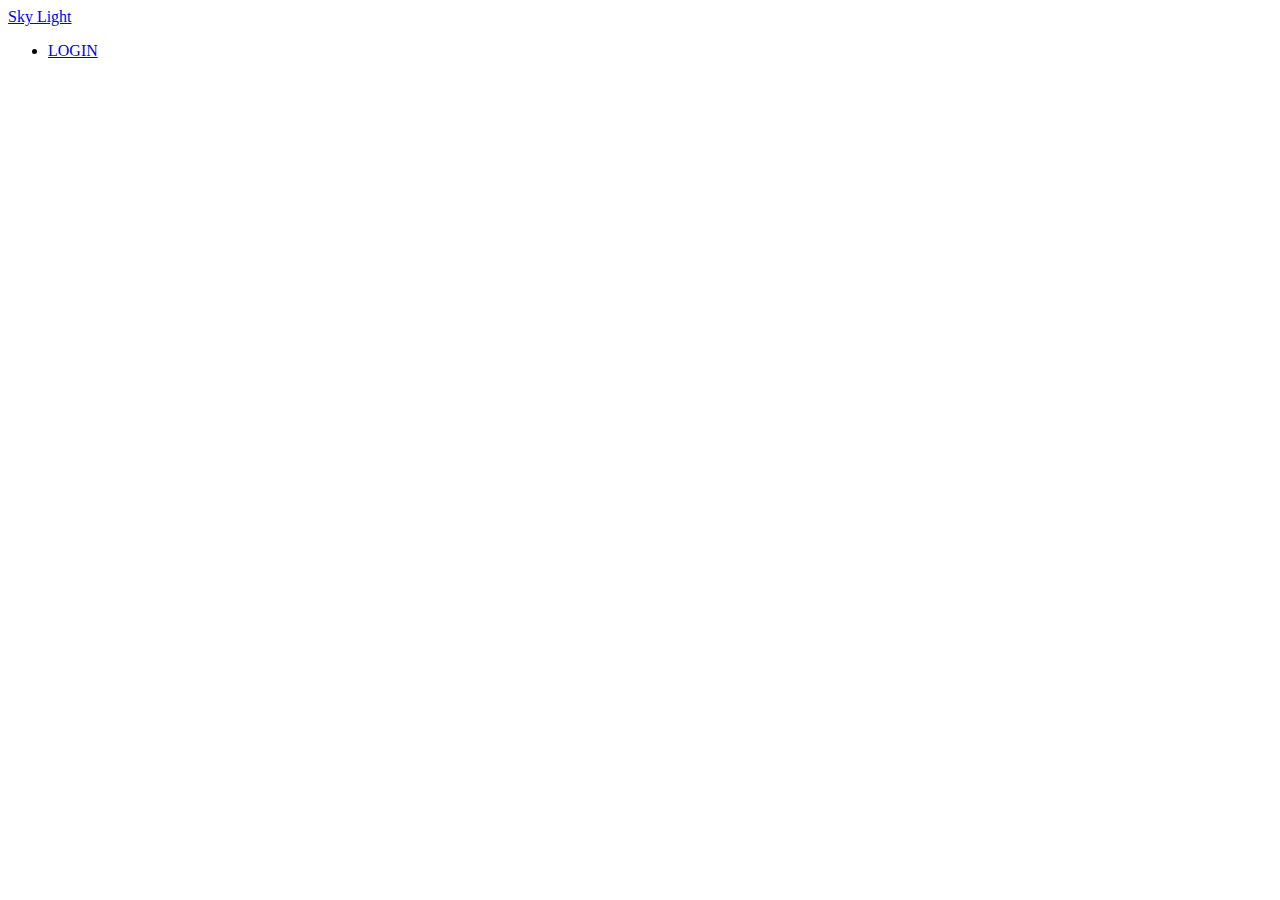
==== login.html @ ca17da96 "Login form starts" ====
<!DOCTYPE html>
<html lang="en">
<head>
    <meta charset="UTF-8">
    <meta http-equiv="X-UA-Compatible" content="IE=edge">
    <meta name="viewport" content="width=device-width, initial-scale=1.0">
    <title>SKYLIGHT TRAVEL AGENCY</title>
</head>
<header>
    
    <a href="#" class="logo">Sky Light <span></span></a>

    <nav class="navbar">
        <ul>
            <li><a data-scroll="LOGIN" href="login.html" class="active">LOGIN</a></li>
            
        </ul>
    </nav>
    <div class="fas fa-bars"></div>

</header>
<section class="home" id="home">

    <div class="video">
        <video src="images/Ocean.mp4" loop muted autoplay></video>
    </div>
    <div class="form">
        <!--login form start-->
        <form class="login-form" action="" method="post">
         
<body>
    
</body>
</html>
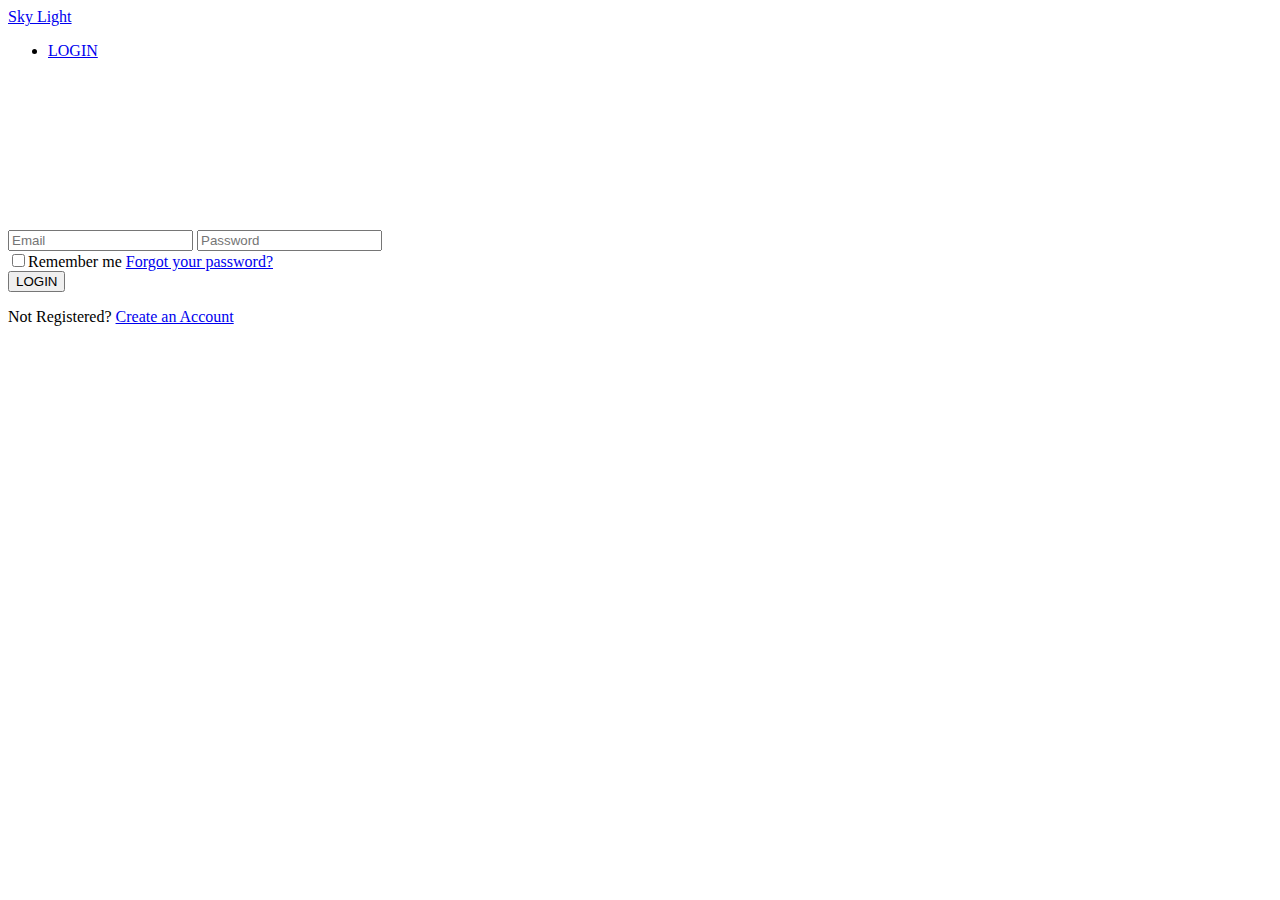
==== commit df30c94b: "Login ends" ====
--- a/login.html
+++ b/login.html
@@ -27,6 +27,22 @@
     <div class="form">
         <!--login form start-->
         <form class="login-form" action="" method="post">
+        <div class="form">
+			<!--login form start-->
+			<form class="login-form" action="" method="post">
+				<i class="fas fa-user-circle"></i>
+				<input class="user-input" type="email" name="" placeholder="Email" required>
+				<input class="user-input" type="password" name="" placeholder="Password" required>
+				<div class="options-01">
+					<label class="remember-me"><input type="checkbox" name="">Remember me</label>
+					<a href="#">Forgot your password?</a>
+				</div>
+				<input class="btn" type="submit" name="" value="LOGIN" formaction="index.html" class="btn btn-info btn-block">
+				<div class="options-02">
+					<p>Not Registered? <a href="#">Create an Account</a></p>
+				</div>
+			</form>
+			<!--login form end-->
          
 <body>
     
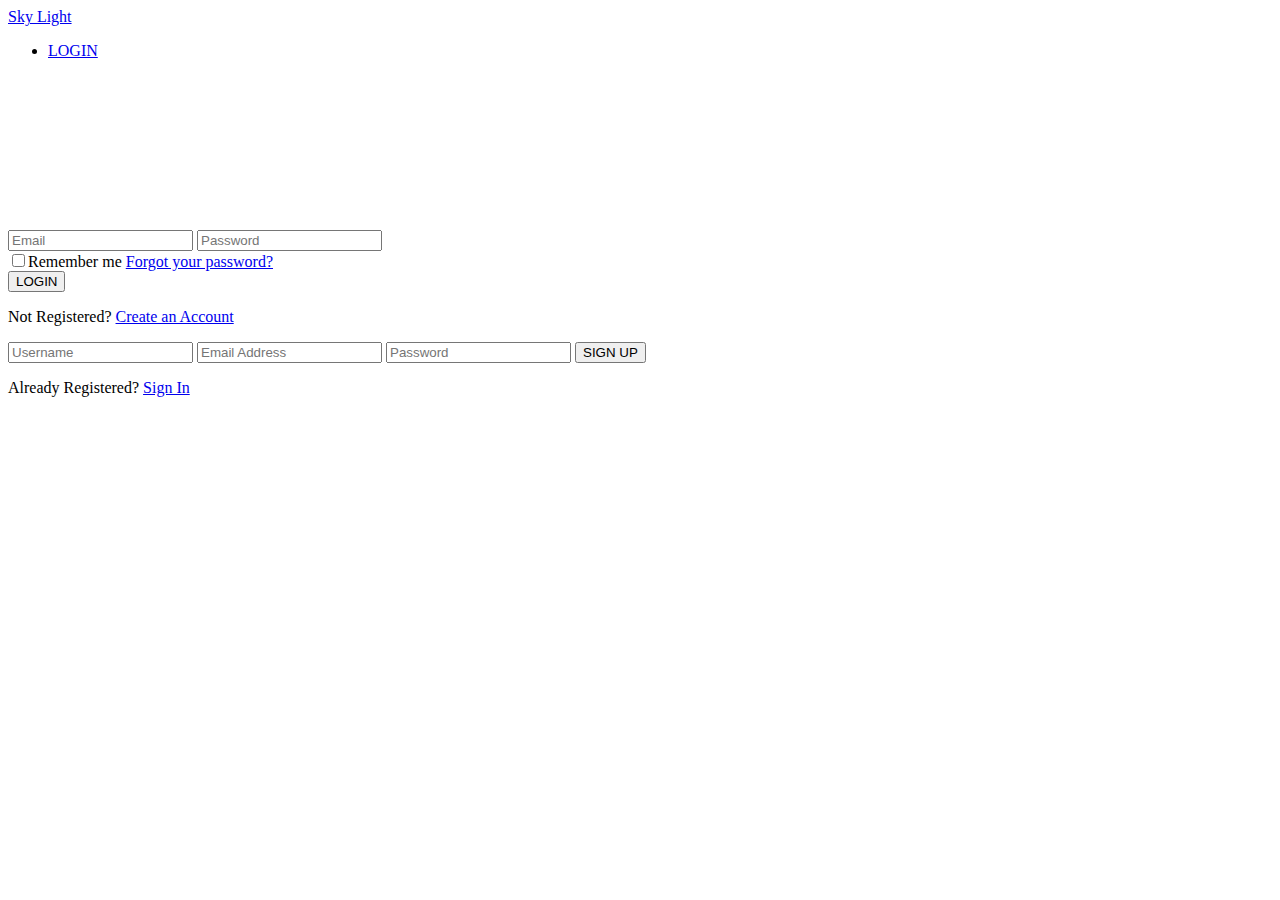
==== commit 1826a0ad: "Singup form created" ====
--- a/login.html
+++ b/login.html
@@ -4,6 +4,10 @@
     <meta charset="UTF-8">
     <meta http-equiv="X-UA-Compatible" content="IE=edge">
     <meta name="viewport" content="width=device-width, initial-scale=1.0">
+    <title>SKYLIGHT TRAVEL AGENCY</title>
+    <link rel='icon' href=images/logo.png>
+    <link rel="stylesheet" href="css/style.css">
+    <script src="https://cdnjs.cloudflare.com/ajax/libs/jquery/3.4.1/jquery.min.js" charset="utf-8"></script>
     <title>SKYLIGHT TRAVEL AGENCY</title>
 </head>
 <header>
@@ -30,7 +34,7 @@
         <div class="form">
 			<!--login form start-->
 			<form class="login-form" action="" method="post">
-				<i class="fas fa-user-circle"></i>
+				
 				<input class="user-input" type="email" name="" placeholder="Email" required>
 				<input class="user-input" type="password" name="" placeholder="Password" required>
 				<div class="options-01">
@@ -43,6 +47,20 @@
 				</div>
 			</form>
 			<!--login form end-->
+            <!--signup form start-->
+			<form class="signup-form" action="" method="post">
+				
+				<input class="user-input" type="text" name="" placeholder="Username" required>
+				<input class="user-input" type="email" name="" placeholder="Email Address" required>
+				<input class="user-input" type="password" name="" placeholder="Password" required>
+				<input class="btn" type="submit" name="" value="SIGN UP" formaction="index.html" class="btn btn-info btn-block">
+				<div class="options-02">
+					<p>Already Registered? <a href="#">Sign In</a></p>
+				</div>
+			</form>
+			<!--signup form end-->
+		</div>
+</section>
          
 <body>
     
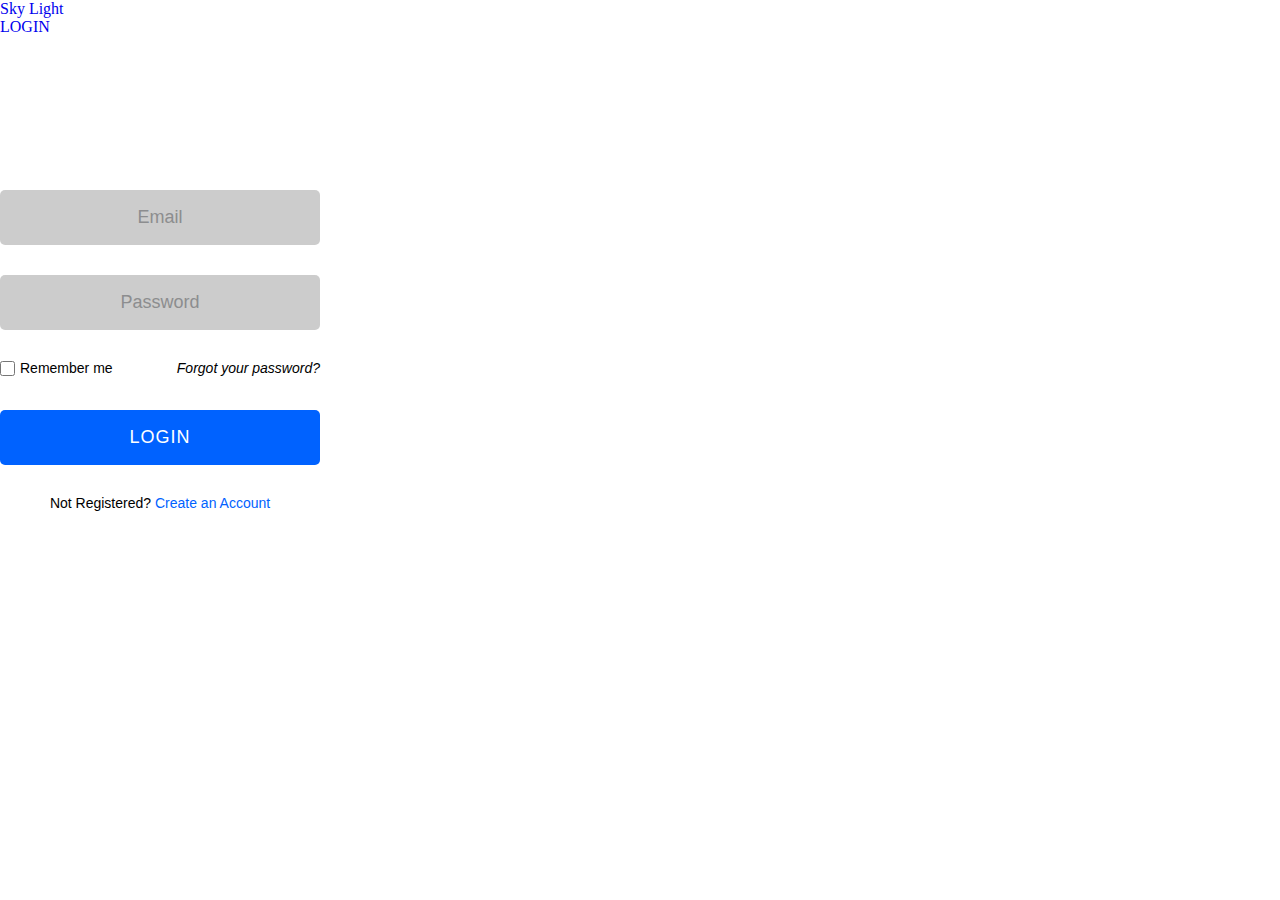
==== commit 3c6b3159: "Login" ====
--- a/login.html
+++ b/login.html
@@ -9,6 +9,7 @@
     <link rel="stylesheet" href="css/style.css">
     <script src="https://cdnjs.cloudflare.com/ajax/libs/jquery/3.4.1/jquery.min.js" charset="utf-8"></script>
     <title>SKYLIGHT TRAVEL AGENCY</title>
+    <script src="js/main.js"></script>
 </head>
 <header>
     
--- a/css/style.css
+++ b/css/style.css
@@ -0,0 +1,119 @@
+@import url('https://fonts.googleapis.com/css2?family=Kalam:wght@300;400;700&display=swap');
+
+/* CSS for Login starts */
+*{
+    margin: 0;
+    padding: 0;
+    box-sizing: border-box;
+    text-decoration: none;
+  }
+.form{
+  z-index: 1;
+  font-family: "Poppins", sans-serif;
+  position: absolute;
+  width: 320px;
+  text-align: center;
+}
+
+.form i{
+  z-index: 1;
+  color: rgb(0, 0, 0);
+  font-size: 65px;
+  margin-bottom: 30px;
+}
+.form .signup-form{
+  display: none;
+}
+
+.form .user-input{
+  width: 320px;
+  height: 55px;
+  margin-bottom: 30px;
+  outline: none;
+  border: none;
+  background: rgba(0, 0, 0, 0.2);
+  color: #fff;
+  font-size: 18px;
+  text-align: center;
+  border-radius: 5px;
+  transition: 0.5s;
+  transition-property: border-left, border-right, box-shadow;
+}
+.form .user-input:hover, .form .user-input:focus, .form .user-input:active{
+  border-left: solid 8px #0062ff;
+  border-right: solid 8px #0062ff;
+  box-shadow: 0 0 100px rgba(0, 98, 255, 0.8);
+}
+
+.form .options-01{
+  margin-bottom: 50px;
+}
+
+.form .options-01 input{
+  width: 15px;
+  height: 15px;
+  margin-right: 5px;
+}
+
+.form .options-01 .remember-me{
+  color: rgb(0, 0, 0);
+  font-size: 14px;
+  display: flex;
+  align-items: center;
+  float: left;
+  cursor: pointer;
+}
+
+.form .options-01 a{
+  color: rgb(0, 0, 0);
+  font-size: 14px;
+  font-style: italic;
+  float: right;
+}
+::placeholder
+{
+color: rgb(125, 126, 128);
+opacity: 0.8; /*Google Chrome*/
+}
+.form .btn{
+  outline: none;
+  border: none;
+  width: 320px;
+  height: 55px;
+  background: #0062ff;
+  color: #fff;
+  font-size: 18px;
+  letter-spacing: 1px;
+  border-radius: 5px;
+  cursor: pointer;
+  transition: 0.5s;
+  transition-property: border-left, border-right, box-shadow;
+}
+.form .btn:hover{
+  border-left: solid 8px rgba(0, 0, 0, 0.5);
+  border-right: solid 8px rgba(0, 0, 0, 0.5);
+  box-shadow: 0 0 100px rgba(0, 98, 255, 0.8);
+}
+.form .options-02{
+  color: rgb(0, 0, 0);
+  font-size: 14px;
+  margin-top: 30px;
+}
+
+.form .options-02 a{
+  color: #0062ff;
+}
+@media screen and (max-width: 500px){
+  .form{
+    width: 95%;
+  }
+
+  .form .user-input{
+    width: 100%
+  }
+
+  .form .btn{
+    width: 100%;
+  }
+}
+  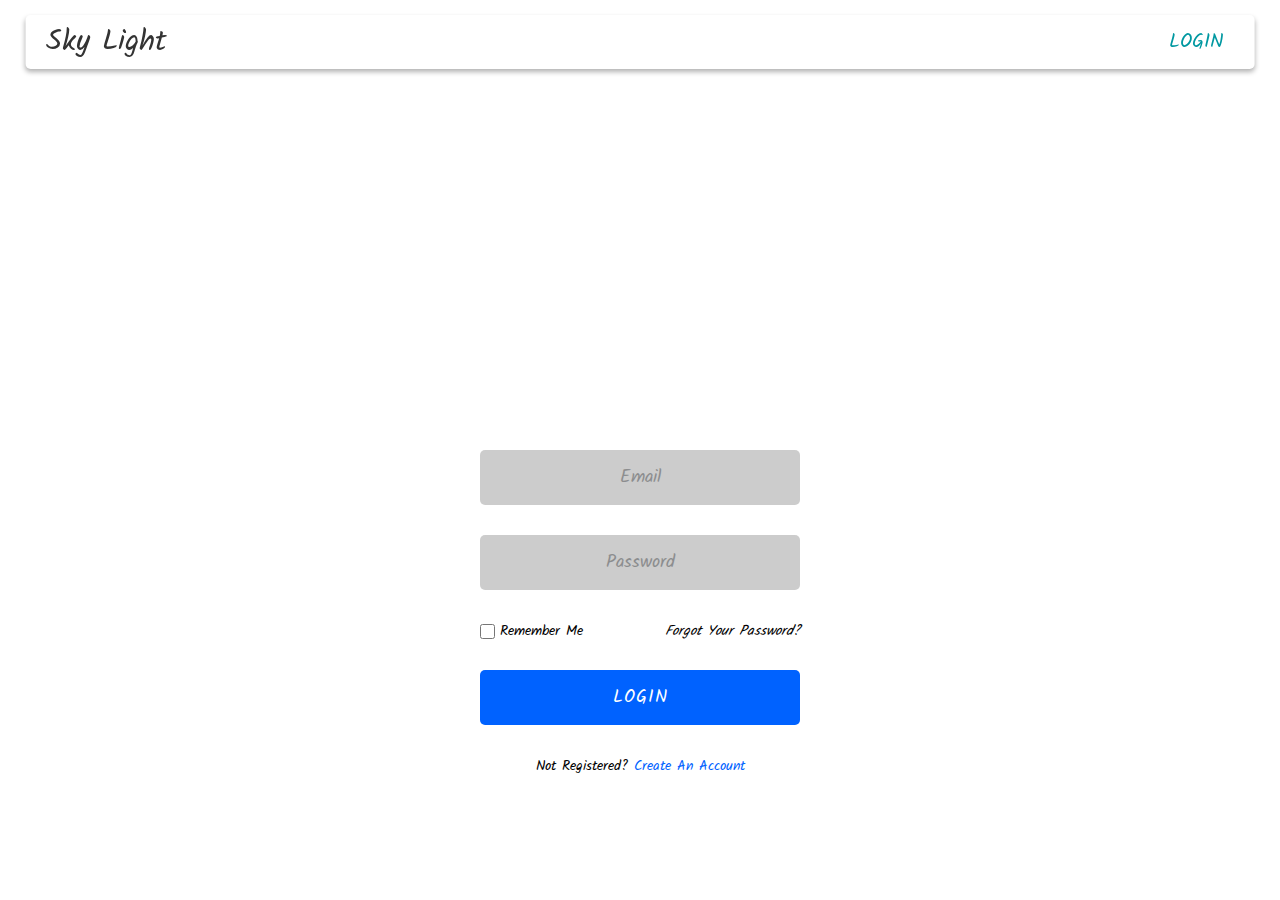
==== commit 1140494d: "Edited Login page" ====
--- a/login.html
+++ b/login.html
@@ -8,9 +8,9 @@
     <link rel='icon' href=images/logo.png>
     <link rel="stylesheet" href="css/style.css">
     <script src="https://cdnjs.cloudflare.com/ajax/libs/jquery/3.4.1/jquery.min.js" charset="utf-8"></script>
-    <title>SKYLIGHT TRAVEL AGENCY</title>
-    <script src="js/main.js"></script>
 </head>
+
+<body>
 <header>
     
     <a href="#" class="logo">Sky Light <span></span></a>
@@ -62,8 +62,6 @@
 			<!--signup form end-->
 		</div>
 </section>
-         
-<body>
     
 </body>
 </html>--- a/css/style.css
+++ b/css/style.css
@@ -1,4 +1,217 @@
 @import url('https://fonts.googleapis.com/css2?family=Kalam:wght@300;400;700&display=swap');
+*{
+    font-family: 'Kalam', cursive;
+    padding: 0; margin: 0;
+    box-sizing: border-box;
+    text-decoration: none;
+    text-transform: capitalize;
+  }
+  
+  html{
+    overflow-x: hidden;
+    font-size: 62.5%;
+  }
+  
+  .heading{
+    color:#333;
+    font-size: 3.5rem;
+    padding: 1rem;
+    padding-top: 6rem;
+    text-align: center;
+    letter-spacing: .2rem;
+  }
+  
+  .heading span{
+    color:#0098a1;
+  }
+  
+  header{
+    width: 96%;
+    background:#fff;
+    display: flex;
+    align-items: center;
+    justify-content: space-between;
+    position: fixed;
+    top:1.5rem; left:50%;
+    transform: translateX(-50%);
+    border-radius: .5rem;
+    box-shadow: 0 .3rem .5rem rgba(0,0,0,.3);
+    padding:.3rem 2rem;
+    transition: .2s linear;
+    z-index: 1000;
+  }
+  
+  .header-active{
+    top:0;
+    width:100%;
+    border-radius: 0;
+  }
+  
+  header .logo{
+    color:#333;
+    font-size: 3rem;
+  }
+  
+  header .logo span{
+    color:#0098a1;
+  }
+  
+  header .navbar ul{
+    list-style: none;
+    display: flex;
+    align-items: center;
+    justify-content: space-between;
+    margin:0; padding:0;
+  }
+  
+  header .navbar ul li{
+    margin:0 1rem;
+  }
+  
+  header .navbar ul li a{
+    font-size: 2rem;
+    color:#333;
+    transition: .2s linear;
+  }
+  
+  
+  header .navbar ul li .active,
+  header .navbar ul li a:hover{
+    color: #0098a1;
+  }
+  
+  header .fa-bars{
+    font-size: 3rem;
+    color:#0098a1;
+    cursor: pointer;
+    display: none;
+  }
+
+
+  /* CSS for home starts */
+.home{
+    min-height: 100vh;
+    display: flex;
+    align-items: center;
+    justify-content: space-around;
+    position: relative;
+    padding:2rem 10rem;
+}
+  
+.home .video video{
+    position: absolute;
+    top:0; left:0;
+    height:100%;
+    width: 100%;
+    object-fit: cover;
+    z-index: -1;
+}
+  
+.home .content{
+    margin-top: 7rem;
+}
+  
+.home .content h1{
+    font-size: 6.1vw;
+    color:#fff;
+    text-shadow: 0 .3rem .5rem #000;
+}
+  
+.home .content p{
+    font-size: 1.5vw;
+    color:#eee;
+    text-shadow: 0 .3rem .5rem #000;
+    padding-left: 2rem;
+    border-left: .3rem solid #ddd;
+}
+  
+.home .form-container form{
+    margin-top: 8rem;
+    padding:2rem;
+    width:40rem;
+    background-color: #fff;
+    box-shadow: 0 .3rem .5rem rgba(0,0,0,.9);
+    border-radius: .5rem;
+}
+  
+.home .form-container form h3{
+    color:#333;
+    font-size: 3rem;
+    text-align: center;
+}
+  
+.home .form-container form span{
+    color:#0098a1;
+    font-size: 2.5rem;
+    margin:.5rem 0;
+    display: block;
+}
+  
+.home .form-container form input{
+    width: 100%;
+    padding:0 1rem;
+    height:4rem;
+    font-size: 1.5rem;
+    background:#eee;
+    border:none;
+    outline: none;
+    color:#333;
+    box-shadow: 0 .1rem .3rem rgba(0,0,0,.3) inset;
+    border-radius: .5rem;
+}
+  
+.home .form-container form input[type="submit"]{
+    width:10rem;
+    color:#fff;
+    background:#0098a1;
+    cursor: pointer;
+    font-size: 2rem;
+    margin-top: 2rem;
+    transition: .2s linear;
+}
+  
+.home .form-container form input[type="submit"]:hover{
+    border:.2rem solid #0098a1;
+    color:#0098a1;
+    background: none;
+}
+.home .dropdown{
+    position: relative;
+    z-index: 10;
+    display: inline-block;
+}
+.home .dropdown__hover{
+      display: inline-block;
+      padding: 10px;
+      background-color:#0098a1;
+      color: #ffffff;
+      border:0 solid #0098a1;
+      cursor: pointer;
+}
+.home .dropdown__hover:hover{background-color: #0098a1;;}
+.home .dropdown__menu{
+      position: absolute;
+      display: none;
+      top: 100%;
+      left: 0;
+      min-width: 200px;
+      background-color: #ffffff;
+      color: #0098a1;
+      box-shadow: 0 3px 2px rgba(0,0,0,0.3);
+}
+.home .dropdown:hover .final__dropdown__menu{display: block;}
+.home .dropdown__menu a{
+        display: block;
+        padding: 10px;
+        text-decoration: none;
+        border-width: 0;
+        border-top: 1px solid #e0e0e0;
+}
+.home .dropdown__menu a:hover{
+        background-color:#f0f0f0;
+        color: #323b40;
+}
+    
 
 /* CSS for Login starts */
 *{
@@ -116,4 +329,633 @@
     width: 100%;
   }
 }
+
+/* CSS for Feature starts */
+
+.carousel
+{
+	margin: 10px;
+	width: 100%;
+	overflow: scroll;
+	position: relative;
+	box-shadow: border-box;
+}
+
+.carousel__container
+{
+	white-space: nowrap;
+	margin: 20px 0px;
+	padding-bottom: 10px;
+}
+.carousel-item
+{
+	background-color: #fff;
+	width: 425px;
+	height: 350px;
+	border-radius: 10px;
+	overflow: hidden;
+	margin-right: 10px;
+	display: inline-block;
+	cursor: pointer;
+	transition: 450ms all;
+	transform-origin: center left;
+	position: relative;
+	box-shadow: 0 5px 5px 0 rgba(0,0,0,0.26);
+}
+
+.carousel-item .info
+{
+	text-align: center;
+	line-height: 20px;
+	margin-top: -10px;
+	font-family:  'Kalam', cursive;
+  font-size: medium;
+	margin-bottom: 10px;
+}
+.carousel-item .info h3
+{
+	color: #333;
+	padding-top: 5px;
+	cursor: pointer;
+	font-family: 'Kalam', cursive;
+  font-size: larger;
+	letter-spacing: 1px;
+	font-size: 14px;
+}
+.carousel-item .info .price
+{
+	font-size: 13px;
+	color: #0062ff;
+	letter-spacing: 0.5px;
+}
+
+.carousel-item~ .carousel-item
+{
+	transform: translate3d(20px,0,0);
+}
+
+.carousel__container:hover .carousel-item:hover
+{
+	transform: scale(1.09);
+	opacity: 1;
+}
+
+.carousel-item__img
+{
+	width: 100%;
+	height: 210px;
+	object-fit: cover;
+	border-radius: 10px;
+	box-shadow: 0 0.5px 0.5px 0 rgba(0,0,0,0.26);
+}
+.carousel::-webkit-scrollbar
+{
+	height: 10px;
+}
+.carousel::-webkit-scrollbar-track
+{
+	-webkit-:inset 0 0 6px rgba(0,0,0,0.26);
+	border-radius: 10px;
+}
+.carousel::-webkit-scrollbar-track-piece
+{
+	max-width: 200px;
+}
+.carousel::-webkit-scrollbar-thumb
+{
+	border-radius: 50px;
+	background-color: #fff;
+	background-image: -webkit-gradient(linear,40% 0%,75% 84%, from(#a3d6ff), to(#6fe9ff), color-stop(0.6, #09c6ff));
+}
+.discount{
+  position: absolute;
+  top:1rem; left: 1rem;
+  display: block;
+  height:3.5rem;
+  width:6rem;
+  background: #ff3300;
+  color:#fff;
+  line-height: 4rem;
+  text-align: center;
+  font-size: 2rem;
+}  
+.buy-btn{
+	background-color: #FFFFFF;
+	color:#252525;
+	font-weight: 500;
+	letter-spacing: 1px;
+	font-family: calibri;
+	border-radius: 40px;
+	box-shadow: 2px 2px 30px rgba(0,0,0,0.2);
+}
+.buy-btn:hover{
+	color:#FFFFFF;
+	background-color: #6e6e6e;
+	transition: all ease 0.3s;
+}
+
+/* CSS for About starts */
+
+.about{
+  min-height: 100vh;
+}
+#more{
+  display: none;
+}
+
+.about .row{
+  display: flex;
+  align-items: center;
+  justify-content: space-around;
+  width:90%;
+  margin:0 auto;
+}
+
+.about .row .image img{
+  height:65vh;
+  width: 50vw;
+}
+
+.about .row .content h3{
+  font-size: 4rem;
+  color:#0098a1;
+}
+
+.about .row .content p{
+  font-size: 1.9rem;
+  color:#333;
+}
+
+.about .row .content .btn{
+  outline: none;
+  border:none;
+  cursor: pointer;
+  transition: .2s linear;
+  height:4rem;
+  width:18rem;
+  margin-top: 1rem;
+  color:#fff;
+  background: #0098a1;
+  font-size: 2rem;
+}
+
+.about .row .content .button,
+.about .row .content .button:hover{
+  background: none;
+  color:#0098a1;
+  border:.2rem solid #0098a1;
+  margin-right: 1rem;
+}
+
+/* CSS for Gallery starts */
+.gallery .body{
+  margin: 0;
+  padding: 0;
+  height: 80vh;
+  display: flex;
+  justify-content: center;
+  align-items: center;
+  
+}
+.gallery .slider{
+  width: 800px;
+  height: 500px;
+  border-radius: 10px;
+  overflow: hidden;
+
+}
+
+.gallery .slides{
+  width: 500%;
+  height: 500px;
+  display: flex;
+}
+
+.gallery .slides input{
+  display: none;
+}
+
+.gallery .slide{
+  width: 20%;
+  transition: 1s;
+}
+
+.gallery .slide img{
+  width: 800px;
+  height: 500px;
+}
+
+/*css for manual slide navigation*/
+
+.navigation-manual{
+  position: absolute;
+  width: 800px;
+  margin-top: -40px;
+  display: flex;
+  justify-content: center;
+}
+
+.manual-btn{
+  border: 2px solid #40D3DC;
+  padding: 5px;
+  border-radius: 10px;
+  cursor: pointer;
+  transition: 1s;
+}
+
+.manual-btn:not(:last-child){
+  margin-right: 40px;
+}
+
+.manual-btn:hover{
+  background: #40D3DC;
+}
+
+#radio1:checked ~ .first{
+  margin-left: 0;
+}
+
+#radio2:checked ~ .first{
+  margin-left: -20%;
+}
+
+#radio3:checked ~ .first{
+  margin-left: -40%;
+}
+
+#radio4:checked ~ .first{
+  margin-left: -60%;
+}
+#radio5:checked ~ .first{
+  margin-left: -80%;
+}
+#radio6:checked ~ .first{
+  margin-left: -100%;
+}
+/*css for automatic navigation*/
+
+.navigation-auto{
+  position: absolute;
+  display: flex;
+  width: 800px;
+  justify-content: center;
+  margin-top: 460px;
+}
+
+.navigation-auto div{
+  border: 2px solid #40D3DC;
+  padding: 5px;
+  border-radius: 10px;
+  transition: 1s;
+}
+
+.navigation-auto div:not(:last-child){
+  margin-right: 40px;
+}
+
+#radio1:checked ~ .navigation-auto .auto-btn1{
+  background: #40D3DC;
+}
+
+#radio2:checked ~ .navigation-auto .auto-btn2{
+  background: #40D3DC;
+}
+
+#radio3:checked ~ .navigation-auto .auto-btn3{
+  background: #40D3DC;
+}
+
+#radio4:checked ~ .navigation-auto .auto-btn4{
+  background: #40D3DC;
+}
+
+#radio5:checked ~ .navigation-auto .auto-btn5{
+  background: #40D3DC;
+}
+
+#radio6:checked ~ .navigation-auto .auto-btn6{
+  background: #40D3DC;
+}
+
+/* CSS for Review starts */
+
+.review{
+  background: url(../images/Review.jpg), linear-gradient(#0098a1, #0098a1) no-repeat;
+  background-size: cover;
+  background-position: center;
+  background-attachment: fixed;
+  background-blend-mode: multiply;
+}
+
+.review .heading{
+  color:#fff;
+  padding-bottom: 4rem;
+}
+
+.review .heading span{
+  color:gold;
+}
+
+.review .box-container{
+  display: flex;
+  justify-content: center;
+  flex-wrap: wrap;
+}
+
+.review .box-container .box{
+  width:35rem;
+  margin:4rem 2rem;
+  padding-bottom: 2rem;
+  text-align: center;
+  box-shadow: 0 .3rem .5rem #000;
+  background:#fff;
+}
+
+
+.review .box-container .box .image{
+  margin-top: -5rem;
+}
+
+.review .box-container .box .image img{
+  height:10rem;
+  width:10rem;
+  border-radius: 50%;
+  object-fit: cover;
+  border: .7rem solid #fff;
+}
+
+.review .box-container .box .content h3{
+  font-size: 2rem;
+  color:#0098a1;
+}
+
+.review .box-container .box .content p{
+  font-size: 1.4rem;
+  color:#333;
+  padding:.5rem 1.5rem;
+}
+
+.review .box-container .box .content .stars i{
+  color:gold;
+  font-size: 1.7rem;
+  padding:1rem .1rem;
+}
+
+/* contact section starts  */
+
+.contact .row{
+  display: flex;
+  align-items: center;
+  justify-content: space-around;
+}
+
+.contact .row .contact-info .box{
+  margin:4rem 2rem;
+}
+
+.contact .row .contact-info .box h3{
+  font-size: 2rem;
+  color:#333;
+}
+
+.contact .row .contact-info .box h3 i{
+  color:#0098a1;
+}
+
+.contact .row .contact-info .box p{
+  padding-left: 3rem;
+  font-size: 1.7rem;
+  color:#aaa;
+}
+
+.contact .row .contact-form-container{
+  width:50%;
+}
+
+.contact .row .contact-form-container h3{
+  font-size: 4rem;
+  padding-top: 4rem;
+  color:#0098a1;
+} 
+
+.contact .row .contact-form-container .inputBox{
+  display: flex;
+  justify-content: space-between;
+  flex-wrap: wrap;
+}
+
+.contact .row .contact-form-container .inputBox input{
+  width: 49%;
+}
+
+.contact .row .contact-form-container form input, textarea{
+  outline: none;
+  border:.2rem solid #0098a1;
+  height:4rem;
+  background:#fff;
+  padding:0 1rem;
+  margin:1rem 0;
+  font-size: 1.8rem;
+}
+
+.contact .row .contact-form-container form textarea{
+  width:100%;
+  padding:1rem;
+  resize: none;
+  height:20%;
+}
+
+.contact .row .contact-form-container form input[type="submit"]{
+  color:#0098a1;
+  border:.2rem solid #0098a1;
+  cursor: pointer;
+  transition: .2s;
+  width:20rem;
+}
+
+.contact .row .contact-form-container form input[type="submit"]:hover{
+  color:#fff;
+  background:#0098a1;
+}
+
+.newsletter{
+  padding:2rem;
+  background:linear-gradient(rgba(0,0,0,.6),rgba(0,0,0,.6)), url(../images/Quark-Antarctica-2.jpg) no-repeat;
+  background-size: cover;
+  background-position: center;
+  background-attachment: fixed;
+  text-align: center;
+}
+
+.newsletter h1{
+  font-size: 5rem;
+  color:#fff;
+  text-shadow: 0 .3rem .5rem #000;
+}
+
+.newsletter p{
+  font-size: 2rem;
+  color:#eee;
+  padding:1rem 15rem;
+}
+
+.newsletter form input{
+  outline:none;
+  border:none;
+  height:5rem;
+}
+
+.newsletter form input[type="email"]{
+  width:40rem;
+  padding:0 1rem;
+  color:#fff;
+  background:rgba(255,255,255,.2);
+  font-size: 2rem;
+}
+
+.newsletter form input[type="email"]::placeholder{
+  color:#ccc;
+}
+
+.newsletter form input[type="submit"]{
+  width:20rem;
+  color:#fff;
+  background:#0098a1;
+  font-size: 2rem;
+  cursor: pointer;
+  margin-left: -1.1rem;
+  transition: .2s;
+}
+
+.newsletter form input[type="submit"]:hover{
+  border:.2rem solid #fff;
+  color:#fff;
+  background:none;  
+}
+
+.footer{
+  display: flex;
+  justify-content: center;
+  flex-wrap: wrap;
+ 
+}
+.footer .box{
+  width:30rem;
+  margin:2rem;
+  text-align: center;
+}
+.footer .box:nth-child(1){
+  text-align: left;
+}
+
+.footer .box h3{
+  font-size: 3rem;
+  padding:1rem 0;
+}
+
+.footer .box p{
+  color:#666;
+  font-size: 1.5rem;
+}
+
+.footer .box a{
+  color:#666;
+  font-size: 2rem;
+  display: block;
+  padding:.2rem 0;
+}
+
+.footer .box a:hover{
+  text-decoration: underline;
+}
+
+.footer .credit{
+  width: 85%;
+  padding-top: 1rem;
+  font-size: 2rem;
+  color:#0098a1;
+  text-align: center;
+  border-top: .2rem solid #3333;
+}
+
+
+
+
+
+
+
+
+
+
+
+
+
+
+
+/* media queries  */
+@media (max-width:768px){
+
+    html{
+      font-size: 55%;
+    }
+  
+    header .fa-bars{
+      display: block;
+    }
+  
+    header .navbar{
+      position: fixed;
+      top:-100rem; left:50%;
+      transform: translateX(-50%);
+      width: 100%;
+      background-color: #fff;
+      border-radius: .5rem;
+      box-shadow: 0 .3rem .5rem rgba(0,0,0,.3);
+      z-index: 1000;
+      transition: .2s linear;
+      opacity: 0;
+    }
+  
+    header .navbar ul{
+      flex-flow: column;
+    }
+  
+    header .navbar ul li{
+      margin:1rem 0;
+      width: 100%;
+      text-align: center;
+    }
+  
+    header .navbar ul li a{
+      display: block;
+      font-size: 3rem;
+    }
+  
+    header .nav-toggle{
+      top:5.5rem;
+      opacity: 1;
+    }
+}
+@media (max-width:500px){
+
+    .home .form-container{
+      width: 100%;
+    }
+  
+    .home .form-container form{
+      width: 100%;
+      margin:3rem 0;
+    }
+  
+    .home .form-container form input[type="submit"]{
+      width: 100%;
+    }
+    .contact form{
+      width: 90%;
+    }
+  
+    .contact form .inputBox input{
+      width: 100%;
+    }
+  }
   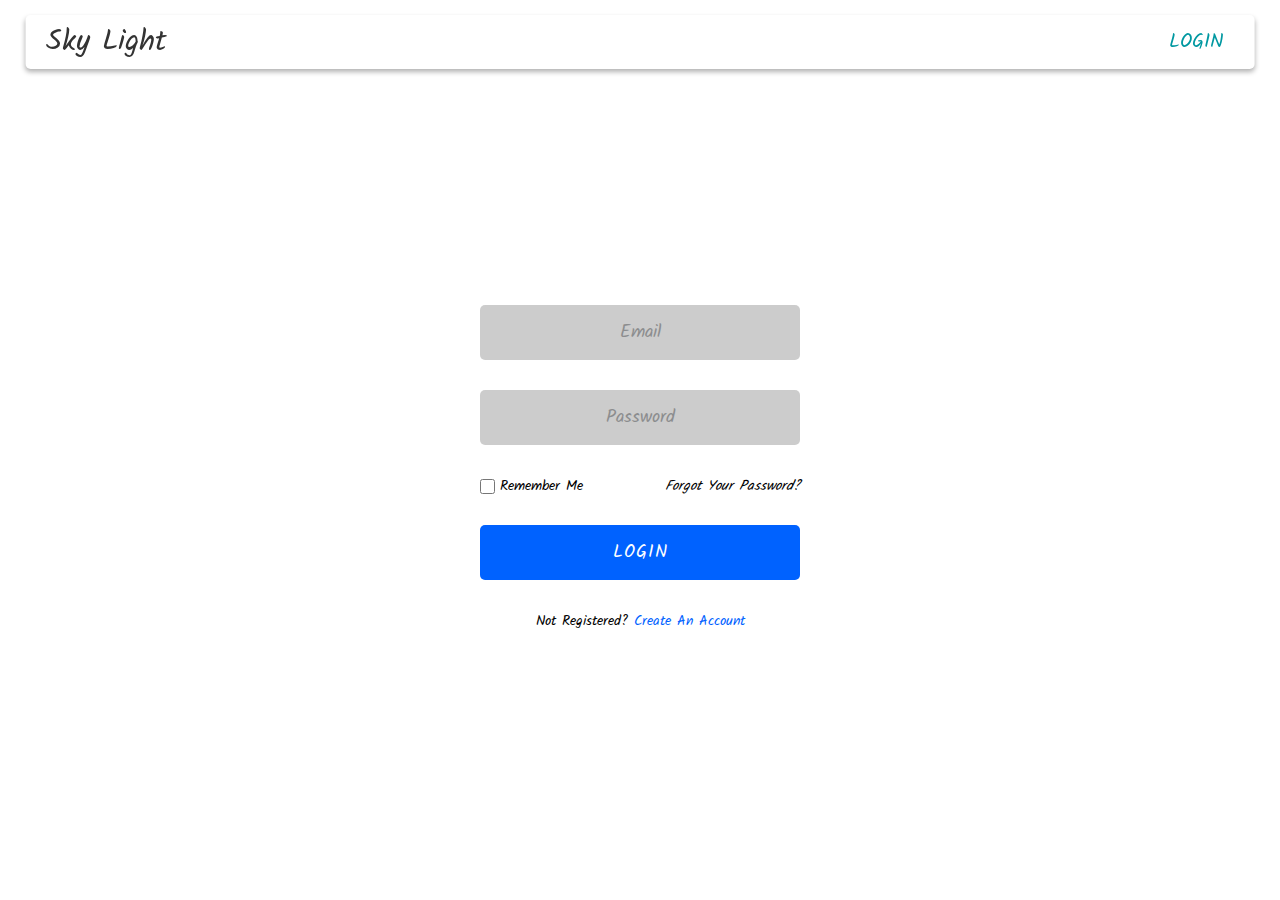
==== commit ad659476: "Final Editing" ====
--- a/login.html
+++ b/login.html
@@ -30,12 +30,9 @@
         <video src="images/Ocean.mp4" loop muted autoplay></video>
     </div>
     <div class="form">
-        <!--login form start-->
-        <form class="login-form" action="" method="post">
-        <div class="form">
 			<!--login form start-->
 			<form class="login-form" action="" method="post">
-				
+				<i class="fas fa-user-circle"></i>
 				<input class="user-input" type="email" name="" placeholder="Email" required>
 				<input class="user-input" type="password" name="" placeholder="Password" required>
 				<div class="options-01">
@@ -50,7 +47,7 @@
 			<!--login form end-->
             <!--signup form start-->
 			<form class="signup-form" action="" method="post">
-				
+				<i class="fas fa-user-plus"></i>
 				<input class="user-input" type="text" name="" placeholder="Username" required>
 				<input class="user-input" type="email" name="" placeholder="Email Address" required>
 				<input class="user-input" type="password" name="" placeholder="Password" required>
@@ -61,6 +58,16 @@
 			</form>
 			<!--signup form end-->
 		</div>
+
+		
+		<script type="text/javascript">
+			$('.options-02 a').click(function(){
+				$('form').animate({
+					height: "toggle", opacity: "toggle"
+				}, "slow");
+			});
+		</script>
+	
 </section>
     
 </body>
--- a/css/style.css
+++ b/css/style.css
@@ -5,27 +5,27 @@
     box-sizing: border-box;
     text-decoration: none;
     text-transform: capitalize;
-  }
-  
-  html{
+}
+  
+html{
     overflow-x: hidden;
     font-size: 62.5%;
-  }
-  
-  .heading{
+}
+  
+.heading{
     color:#333;
     font-size: 3.5rem;
     padding: 1rem;
     padding-top: 6rem;
     text-align: center;
     letter-spacing: .2rem;
-  }
-  
-  .heading span{
+}
+  
+.heading span{
     color:#0098a1;
-  }
-  
-  header{
+}
+  
+header{
     width: 96%;
     background:#fff;
     display: flex;
@@ -39,56 +39,56 @@
     padding:.3rem 2rem;
     transition: .2s linear;
     z-index: 1000;
-  }
-  
-  .header-active{
+}
+  
+.header-active{
     top:0;
     width:100%;
     border-radius: 0;
-  }
-  
-  header .logo{
+}
+  
+header .logo{
     color:#333;
     font-size: 3rem;
-  }
-  
-  header .logo span{
+}
+  
+header .logo span{
     color:#0098a1;
-  }
-  
-  header .navbar ul{
+}
+  
+header .navbar ul{
     list-style: none;
     display: flex;
     align-items: center;
     justify-content: space-between;
     margin:0; padding:0;
-  }
-  
-  header .navbar ul li{
+}
+  
+header .navbar ul li{
     margin:0 1rem;
-  }
-  
-  header .navbar ul li a{
+}
+  
+header .navbar ul li a{
     font-size: 2rem;
     color:#333;
     transition: .2s linear;
-  }
-  
-  
-  header .navbar ul li .active,
-  header .navbar ul li a:hover{
+}
+  
+  
+header .navbar ul li .active,
+header .navbar ul li a:hover{
     color: #0098a1;
-  }
-  
-  header .fa-bars{
+}
+  
+header .fa-bars{
     font-size: 3rem;
     color:#0098a1;
     cursor: pointer;
     display: none;
-  }
-
-
-  /* CSS for home starts */
+}
+
+
+/* CSS for home starts */
 .home{
     min-height: 100vh;
     display: flex;
@@ -219,7 +219,8 @@
     padding: 0;
     box-sizing: border-box;
     text-decoration: none;
-  }
+}
+
 .form{
   z-index: 1;
   font-family: "Poppins", sans-serif;
@@ -895,15 +896,15 @@
 /* media queries  */
 @media (max-width:768px){
 
-    html{
+html{
       font-size: 55%;
-    }
-  
-    header .fa-bars{
+}
+  
+header .fa-bars{
       display: block;
-    }
-  
-    header .navbar{
+}
+  
+header .navbar{
       position: fixed;
       top:-100rem; left:50%;
       transform: translateX(-50%);
@@ -914,28 +915,97 @@
       z-index: 1000;
       transition: .2s linear;
       opacity: 0;
-    }
-  
-    header .navbar ul{
+}
+  
+header .navbar ul{
       flex-flow: column;
-    }
-  
-    header .navbar ul li{
+}
+  
+header .navbar ul li{
       margin:1rem 0;
       width: 100%;
       text-align: center;
-    }
-  
-    header .navbar ul li a{
+}
+  
+header .navbar ul li a{
       display: block;
       font-size: 3rem;
-    }
-  
-    header .nav-toggle{
+}
+  
+header .nav-toggle{
       top:5.5rem;
       opacity: 1;
-    }
-}
+}
+.about .row{
+      flex-flow: column;
+}
+  
+.about .row .image img{
+      width: 90vw;
+}
+  
+.about .row .content{
+      text-align: center;
+}
+  
+.about .row .content .btn1{
+      margin-right: 0;
+}
+.gallery .box-container .box{
+      flex-flow: column;
+      width: 90%;
+}
+  
+.gallery .box-container .box:nth-child(even){
+      flex-flow: column;
+}
+  
+.gallery .box-container .box .image{
+      width: 100%;
+}
+  
+.gallery .box-container .box .content{
+      width: 100%;
+}
+  
+.gallery .box-container .box:nth-child(even) .content{
+      text-align: left;
+}
+  
+.contact .row{
+      flex-flow: column;
+      align-items: flex-start;
+}
+  
+.contact .row .contact-form-container{
+      width:90%; 
+      margin:0 auto;
+}
+  
+.newsletter p{
+      padding:1rem 0;
+}
+  
+.newsletter form input[type="email"]{
+      width: 100%;
+      margin-bottom: 1rem;
+}
+.newsletter .box form{
+      width: 100%;
+}
+  
+.footer{
+      flex-flow: column;
+}
+    
+  
+.footer .credit{
+      text-align: center;
+      padding-bottom: 3rem;
+}
+  
+}    
+
 @media (max-width:500px){
 
     .home .form-container{
@@ -953,9 +1023,11 @@
     .contact form{
       width: 90%;
     }
-  
     .contact form .inputBox input{
       width: 100%;
     }
   }
-  +  
+    .contact form .inputBox input{
+      width: 100%;
+    }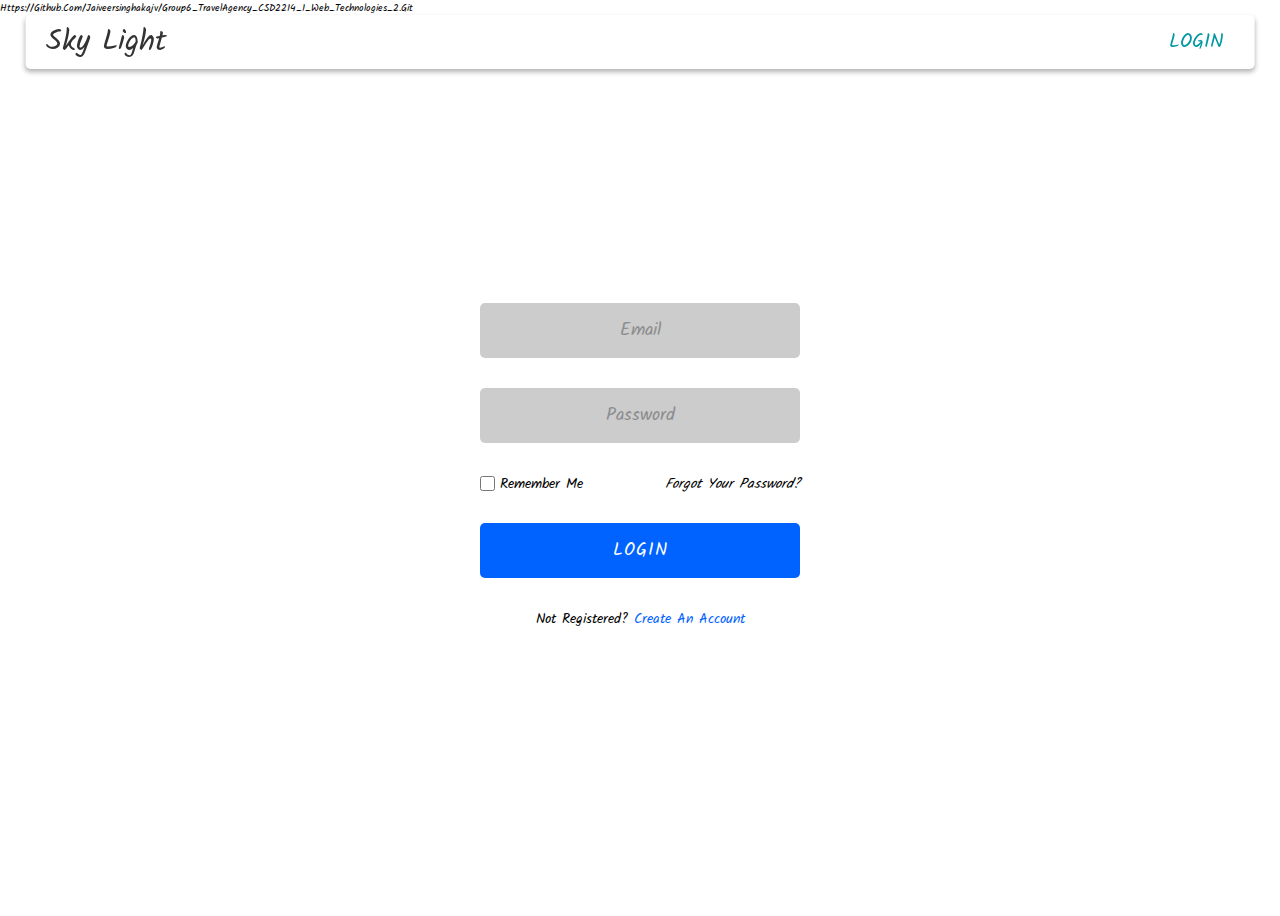
==== commit 8fc9505d: "GITHUB  LINK ADDED" ====
--- a/login.html
+++ b/login.html
@@ -1,4 +1,5 @@
-<!DOCTYPE html>
+https://github.com/jaiveersinghakajv/Group6_TravelAgency_CSD2214_1_Web_Technologies_2.git<!DOCTYPE html>
+
 <html lang="en">
 <head>
     <meta charset="UTF-8">
--- a/css/style.css
+++ b/css/style.css
@@ -5,27 +5,27 @@
     box-sizing: border-box;
     text-decoration: none;
     text-transform: capitalize;
-}
-  
-html{
+  }
+  
+  html{
     overflow-x: hidden;
     font-size: 62.5%;
-}
-  
-.heading{
+  }
+  
+  .heading{
     color:#333;
     font-size: 3.5rem;
     padding: 1rem;
     padding-top: 6rem;
     text-align: center;
     letter-spacing: .2rem;
-}
-  
-.heading span{
+  }
+  
+  .heading span{
     color:#0098a1;
-}
-  
-header{
+  }
+  
+  header{
     width: 96%;
     background:#fff;
     display: flex;
@@ -39,56 +39,56 @@
     padding:.3rem 2rem;
     transition: .2s linear;
     z-index: 1000;
-}
-  
-.header-active{
+  }
+  
+  .header-active{
     top:0;
     width:100%;
     border-radius: 0;
-}
-  
-header .logo{
+  }
+  
+  header .logo{
     color:#333;
     font-size: 3rem;
-}
-  
-header .logo span{
+  }
+  
+  header .logo span{
     color:#0098a1;
-}
-  
-header .navbar ul{
+  }
+  
+  header .navbar ul{
     list-style: none;
     display: flex;
     align-items: center;
     justify-content: space-between;
     margin:0; padding:0;
-}
-  
-header .navbar ul li{
+  }
+  
+  header .navbar ul li{
     margin:0 1rem;
-}
-  
-header .navbar ul li a{
+  }
+  
+  header .navbar ul li a{
     font-size: 2rem;
     color:#333;
     transition: .2s linear;
-}
-  
-  
-header .navbar ul li .active,
-header .navbar ul li a:hover{
+  }
+  
+  
+  header .navbar ul li .active,
+  header .navbar ul li a:hover{
     color: #0098a1;
-}
-  
-header .fa-bars{
+  }
+  
+  header .fa-bars{
     font-size: 3rem;
     color:#0098a1;
     cursor: pointer;
     display: none;
-}
-
-
-/* CSS for home starts */
+  }
+
+
+  /* CSS for home starts */
 .home{
     min-height: 100vh;
     display: flex;
@@ -219,8 +219,7 @@
     padding: 0;
     box-sizing: border-box;
     text-decoration: none;
-}
-
+  }
 .form{
   z-index: 1;
   font-family: "Poppins", sans-serif;
@@ -454,60 +453,6 @@
 	background-color: #6e6e6e;
 	transition: all ease 0.3s;
 }
-
-/* CSS for About starts */
-
-.about{
-  min-height: 100vh;
-}
-#more{
-  display: none;
-}
-
-.about .row{
-  display: flex;
-  align-items: center;
-  justify-content: space-around;
-  width:90%;
-  margin:0 auto;
-}
-
-.about .row .image img{
-  height:65vh;
-  width: 50vw;
-}
-
-.about .row .content h3{
-  font-size: 4rem;
-  color:#0098a1;
-}
-
-.about .row .content p{
-  font-size: 1.9rem;
-  color:#333;
-}
-
-.about .row .content .btn{
-  outline: none;
-  border:none;
-  cursor: pointer;
-  transition: .2s linear;
-  height:4rem;
-  width:18rem;
-  margin-top: 1rem;
-  color:#fff;
-  background: #0098a1;
-  font-size: 2rem;
-}
-
-.about .row .content .button,
-.about .row .content .button:hover{
-  background: none;
-  color:#0098a1;
-  border:.2rem solid #0098a1;
-  margin-right: 1rem;
-}
-
 /* CSS for Gallery starts */
 .gallery .body{
   margin: 0;
@@ -638,248 +583,6 @@
   background: #40D3DC;
 }
 
-/* CSS for Review starts */
-
-.review{
-  background: url(../images/Review.jpg), linear-gradient(#0098a1, #0098a1) no-repeat;
-  background-size: cover;
-  background-position: center;
-  background-attachment: fixed;
-  background-blend-mode: multiply;
-}
-
-.review .heading{
-  color:#fff;
-  padding-bottom: 4rem;
-}
-
-.review .heading span{
-  color:gold;
-}
-
-.review .box-container{
-  display: flex;
-  justify-content: center;
-  flex-wrap: wrap;
-}
-
-.review .box-container .box{
-  width:35rem;
-  margin:4rem 2rem;
-  padding-bottom: 2rem;
-  text-align: center;
-  box-shadow: 0 .3rem .5rem #000;
-  background:#fff;
-}
-
-
-.review .box-container .box .image{
-  margin-top: -5rem;
-}
-
-.review .box-container .box .image img{
-  height:10rem;
-  width:10rem;
-  border-radius: 50%;
-  object-fit: cover;
-  border: .7rem solid #fff;
-}
-
-.review .box-container .box .content h3{
-  font-size: 2rem;
-  color:#0098a1;
-}
-
-.review .box-container .box .content p{
-  font-size: 1.4rem;
-  color:#333;
-  padding:.5rem 1.5rem;
-}
-
-.review .box-container .box .content .stars i{
-  color:gold;
-  font-size: 1.7rem;
-  padding:1rem .1rem;
-}
-
-/* contact section starts  */
-
-.contact .row{
-  display: flex;
-  align-items: center;
-  justify-content: space-around;
-}
-
-.contact .row .contact-info .box{
-  margin:4rem 2rem;
-}
-
-.contact .row .contact-info .box h3{
-  font-size: 2rem;
-  color:#333;
-}
-
-.contact .row .contact-info .box h3 i{
-  color:#0098a1;
-}
-
-.contact .row .contact-info .box p{
-  padding-left: 3rem;
-  font-size: 1.7rem;
-  color:#aaa;
-}
-
-.contact .row .contact-form-container{
-  width:50%;
-}
-
-.contact .row .contact-form-container h3{
-  font-size: 4rem;
-  padding-top: 4rem;
-  color:#0098a1;
-} 
-
-.contact .row .contact-form-container .inputBox{
-  display: flex;
-  justify-content: space-between;
-  flex-wrap: wrap;
-}
-
-.contact .row .contact-form-container .inputBox input{
-  width: 49%;
-}
-
-.contact .row .contact-form-container form input, textarea{
-  outline: none;
-  border:.2rem solid #0098a1;
-  height:4rem;
-  background:#fff;
-  padding:0 1rem;
-  margin:1rem 0;
-  font-size: 1.8rem;
-}
-
-.contact .row .contact-form-container form textarea{
-  width:100%;
-  padding:1rem;
-  resize: none;
-  height:20%;
-}
-
-.contact .row .contact-form-container form input[type="submit"]{
-  color:#0098a1;
-  border:.2rem solid #0098a1;
-  cursor: pointer;
-  transition: .2s;
-  width:20rem;
-}
-
-.contact .row .contact-form-container form input[type="submit"]:hover{
-  color:#fff;
-  background:#0098a1;
-}
-
-.newsletter{
-  padding:2rem;
-  background:linear-gradient(rgba(0,0,0,.6),rgba(0,0,0,.6)), url(../images/Quark-Antarctica-2.jpg) no-repeat;
-  background-size: cover;
-  background-position: center;
-  background-attachment: fixed;
-  text-align: center;
-}
-
-.newsletter h1{
-  font-size: 5rem;
-  color:#fff;
-  text-shadow: 0 .3rem .5rem #000;
-}
-
-.newsletter p{
-  font-size: 2rem;
-  color:#eee;
-  padding:1rem 15rem;
-}
-
-.newsletter form input{
-  outline:none;
-  border:none;
-  height:5rem;
-}
-
-.newsletter form input[type="email"]{
-  width:40rem;
-  padding:0 1rem;
-  color:#fff;
-  background:rgba(255,255,255,.2);
-  font-size: 2rem;
-}
-
-.newsletter form input[type="email"]::placeholder{
-  color:#ccc;
-}
-
-.newsletter form input[type="submit"]{
-  width:20rem;
-  color:#fff;
-  background:#0098a1;
-  font-size: 2rem;
-  cursor: pointer;
-  margin-left: -1.1rem;
-  transition: .2s;
-}
-
-.newsletter form input[type="submit"]:hover{
-  border:.2rem solid #fff;
-  color:#fff;
-  background:none;  
-}
-
-.footer{
-  display: flex;
-  justify-content: center;
-  flex-wrap: wrap;
- 
-}
-.footer .box{
-  width:30rem;
-  margin:2rem;
-  text-align: center;
-}
-.footer .box:nth-child(1){
-  text-align: left;
-}
-
-.footer .box h3{
-  font-size: 3rem;
-  padding:1rem 0;
-}
-
-.footer .box p{
-  color:#666;
-  font-size: 1.5rem;
-}
-
-.footer .box a{
-  color:#666;
-  font-size: 2rem;
-  display: block;
-  padding:.2rem 0;
-}
-
-.footer .box a:hover{
-  text-decoration: underline;
-}
-
-.footer .credit{
-  width: 85%;
-  padding-top: 1rem;
-  font-size: 2rem;
-  color:#0098a1;
-  text-align: center;
-  border-top: .2rem solid #3333;
-}
-
-
 
 
 
@@ -896,15 +599,15 @@
 /* media queries  */
 @media (max-width:768px){
 
-html{
+    html{
       font-size: 55%;
-}
-  
-header .fa-bars{
+    }
+  
+    header .fa-bars{
       display: block;
-}
-  
-header .navbar{
+    }
+  
+    header .navbar{
       position: fixed;
       top:-100rem; left:50%;
       transform: translateX(-50%);
@@ -915,97 +618,28 @@
       z-index: 1000;
       transition: .2s linear;
       opacity: 0;
-}
-  
-header .navbar ul{
+    }
+  
+    header .navbar ul{
       flex-flow: column;
-}
-  
-header .navbar ul li{
+    }
+  
+    header .navbar ul li{
       margin:1rem 0;
       width: 100%;
       text-align: center;
-}
-  
-header .navbar ul li a{
+    }
+  
+    header .navbar ul li a{
       display: block;
       font-size: 3rem;
-}
-  
-header .nav-toggle{
+    }
+  
+    header .nav-toggle{
       top:5.5rem;
       opacity: 1;
-}
-.about .row{
-      flex-flow: column;
-}
-  
-.about .row .image img{
-      width: 90vw;
-}
-  
-.about .row .content{
-      text-align: center;
-}
-  
-.about .row .content .btn1{
-      margin-right: 0;
-}
-.gallery .box-container .box{
-      flex-flow: column;
-      width: 90%;
-}
-  
-.gallery .box-container .box:nth-child(even){
-      flex-flow: column;
-}
-  
-.gallery .box-container .box .image{
-      width: 100%;
-}
-  
-.gallery .box-container .box .content{
-      width: 100%;
-}
-  
-.gallery .box-container .box:nth-child(even) .content{
-      text-align: left;
-}
-  
-.contact .row{
-      flex-flow: column;
-      align-items: flex-start;
-}
-  
-.contact .row .contact-form-container{
-      width:90%; 
-      margin:0 auto;
-}
-  
-.newsletter p{
-      padding:1rem 0;
-}
-  
-.newsletter form input[type="email"]{
-      width: 100%;
-      margin-bottom: 1rem;
-}
-.newsletter .box form{
-      width: 100%;
-}
-  
-.footer{
-      flex-flow: column;
-}
-    
-  
-.footer .credit{
-      text-align: center;
-      padding-bottom: 3rem;
-}
-  
-}    
-
+    }
+}
 @media (max-width:500px){
 
     .home .form-container{
@@ -1023,11 +657,9 @@
     .contact form{
       width: 90%;
     }
+  
     .contact form .inputBox input{
       width: 100%;
     }
   }
-  
-    .contact form .inputBox input{
-      width: 100%;
-    }+  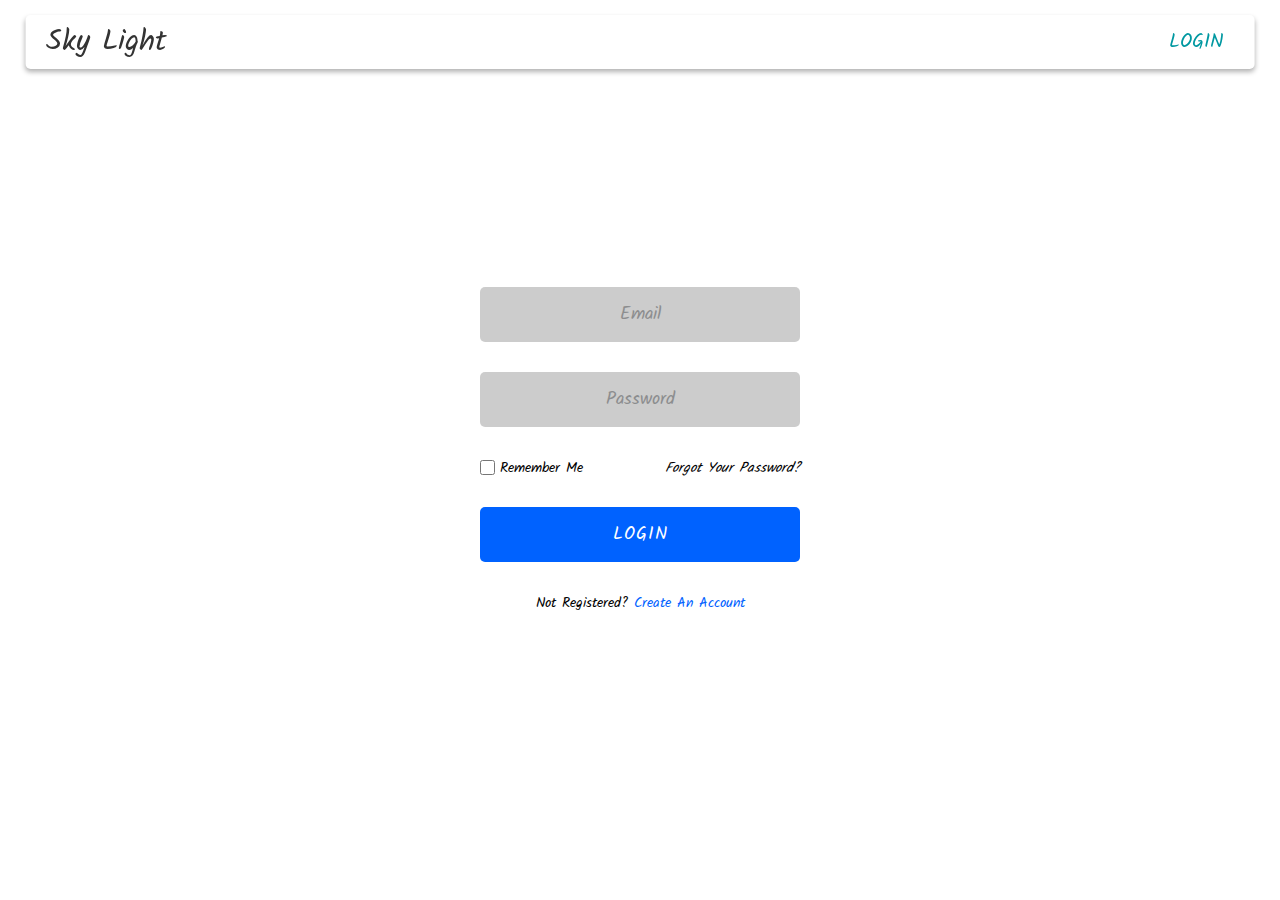
==== commit de0f22c0: "GIT HUB LINK ADDED" ====
--- a/login.html
+++ b/login.html
@@ -1,4 +1,4 @@
-https://github.com/jaiveersinghakajv/Group6_TravelAgency_CSD2214_1_Web_Technologies_2.git<!DOCTYPE html>
+<!--https://github.com/jaiveersinghakajv/Group6_TravelAgency_CSD2214_1_Web_Technologies_2.git-->
 
 <html lang="en">
 <head>
